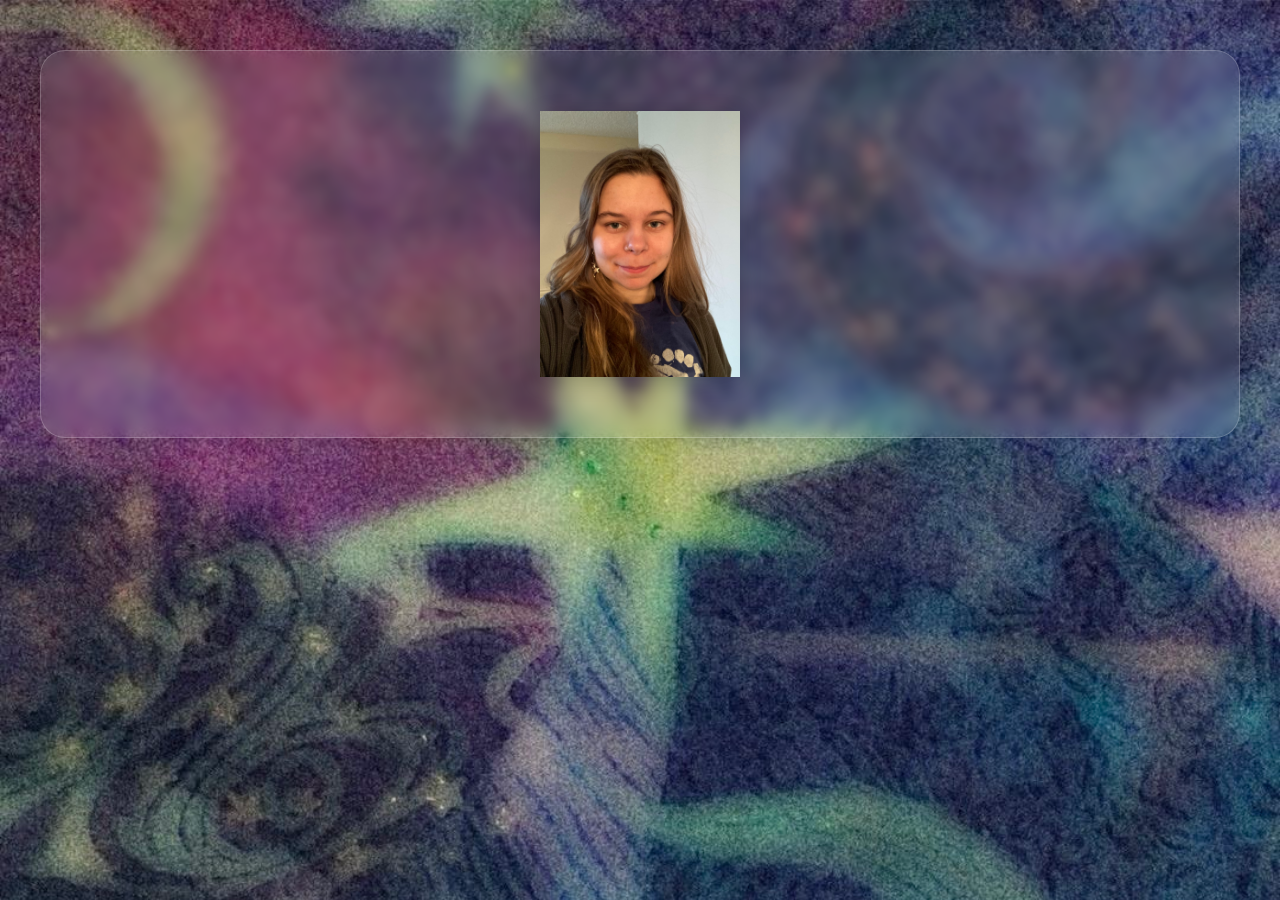
==== pits.html @ 7cd65be5 "Create pits.html" ====
<!DOCTYPE html>
<html lang="en">
<head>
    <meta charset="UTF-8">
    <meta name="viewport" content="width=device-width, initial-scale=1.0">
    <link rel="stylesheet" href="style.css">
    <title>Miriam</title>
</head>
<body>
    <div class="parent">
        <div class="navbar">
            <ul>
            </ul>
        </div>
        <div class="intro-parent">
            <div class="image-and-icon-wrapper">
                <img src="ta-photo.jpg" alt="photo of me" style="width: 200px;">
            </div>
        </div>
    </div>
</body>
</html>
---- style.css ----
* {
    font-family: Georgia, 'Times New Roman', Times, serif;
    margin: 0;
    padding: 0;
    box-sizing: border-box;
}

body {
    background-image: url('background4.jpg');
    background-repeat: no-repeat;
    background-attachment: fixed;  
    background-size: cover;
    background-blend-mode: lighten;
    min-height: 100vh;
    display: flex;
    flex-direction: column;
    align-items: center;
    padding: 20px;
}

.parent {
    display: flex;
    flex-direction: column;
    justify-content: center;
    align-items: center;
    gap: 30px;
    max-width: 1200px;
    width: 100%;
    margin: 0 auto;
}

.intro-parent {
    display: flex;
    gap: 40px;
    justify-content: center;
    align-items: center;
    padding: 60px 40px;
    background: rgba(255, 255, 255, 0.1);
    backdrop-filter: blur(6px);
    border-radius: 25px;
    box-shadow: 0 8px 32px rgba(0, 0, 0, 0.1);
    border: 1px solid rgba(255, 255, 255, 0.2);
    transition: transform 0.3s ease, box-shadow 0.3s ease;
    width: 100%;
}

.intro-parent:hover {
    transform: translateY(-5px);
    box-shadow: 0 12px 40px rgba(0, 0, 0, 0.2);
}

.image-and-icon-wrapper {
    display: flex;
    flex-direction: column;
    align-items: center;
    gap: 20px;
}

.image-and-icon-wrapper > ul {
    list-style-type: none;
    margin: 0;
    padding: 0;
    display: flex;
    gap: 15px;
}

.image-and-icon-wrapper > ul > li {
    display: inline-flex;
    transition: transform 0.2s ease;
}

.image-and-icon-wrapper > ul > li:hover {
    transform: scale(0.7) rotate(5deg);
}

.intro-parent > .image-and-icon-wrapper > img {
    box-shadow: 0 4px 20px rgba(0, 0, 0, 0.2);
}

.intro-parent > .image-and-icon-wrapper > img:hover {
    transform: scale(1.1);
}


.description {
    font-size: 20px;
    line-height: 1.6;
    text-align: center;
    color: #333;
}

.description > a {
    text-decoration: none;
    color: #8B4513;
    font-weight: bold;
    transition: all 0.3s ease;
    position: relative;
}

.description > a::after {
    content: '';
    position: absolute;
    width: 0;
    height: 2px;
    bottom: -2px;
    left: 0;
    background: linear-gradient(90deg, #FFBF00, #FDDC5C);
    transition: width 0.3s ease;
}

.description > a:hover::after {
    width: 100%;
}

.description > a:hover {
    color: #D4AF37;
    transform: translateY(-2px);
}

.description-parent {
    display: flex;
    flex-direction: column;
    align-items: center;
    background: rgba(255, 255, 255, 0.15);
    backdrop-filter: blur(15px);
    border-radius: 25px;
    padding: 40px;
    box-shadow: 0 8px 32px rgba(0, 0, 0, 0.1);
    border: 1px solid rgba(255, 255, 255, 0.2);
    width: 100%;
    transition: transform 0.3s ease;
}

.description-parent:hover {
    transform: translateY(-3px);
}


@media (max-width: 768px) {
    .intro-parent {
        flex-direction: column;
        padding: 40px 20px;
        gap: 30px;
    }
    
    
    .description {
        font-size: 18px;
    }
    
    .description-parent {
        padding: 30px 20px;
    }
}
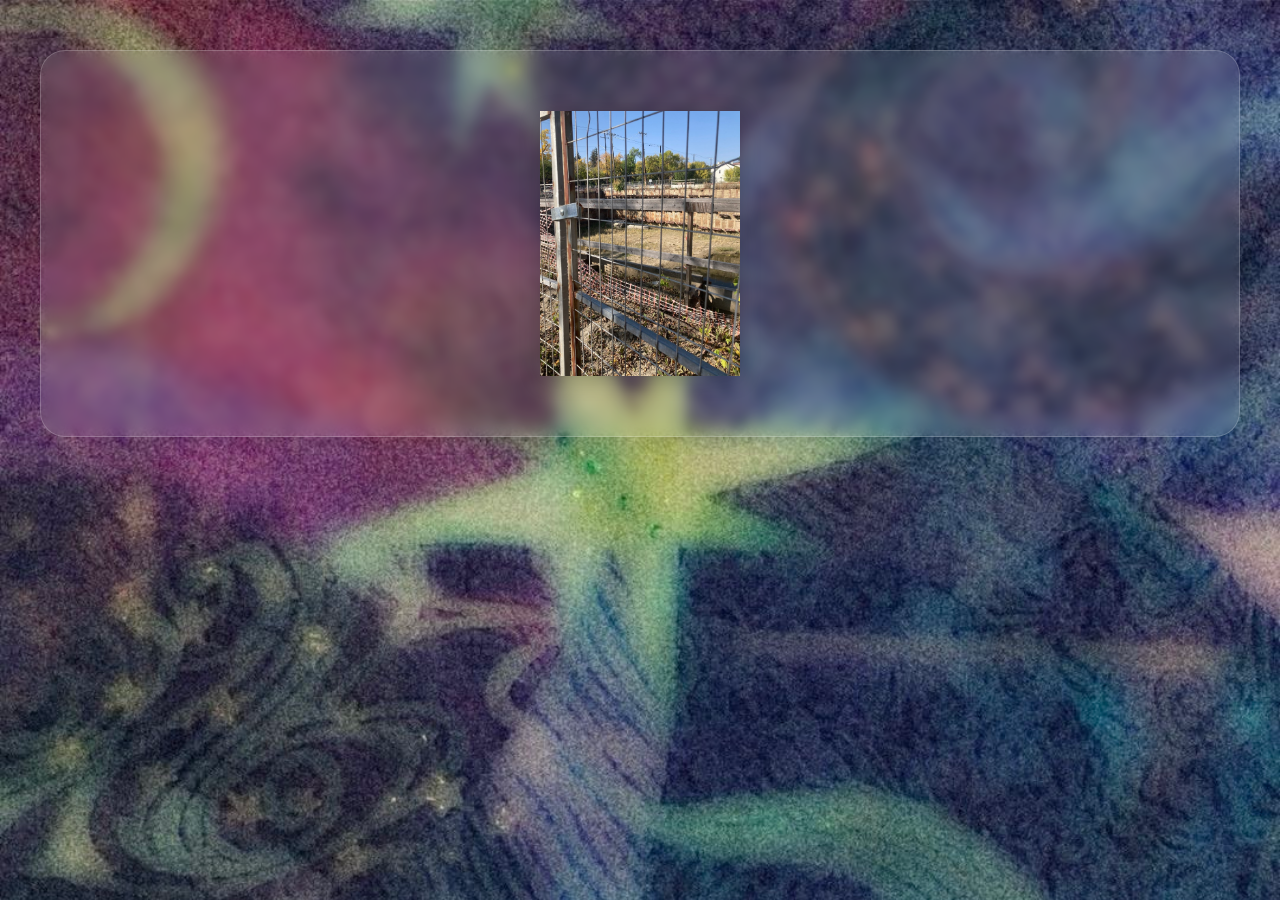
==== commit 6f20efb7: "Update pits.html" ====
--- a/pits.html
+++ b/pits.html
@@ -14,7 +14,7 @@
         </div>
         <div class="intro-parent">
             <div class="image-and-icon-wrapper">
-                <img src="ta-photo.jpg" alt="photo of me" style="width: 200px;">
+                <img src="edmonton.jpg" alt="photo of me" style="width: 200px;">
             </div>
         </div>
     </div>
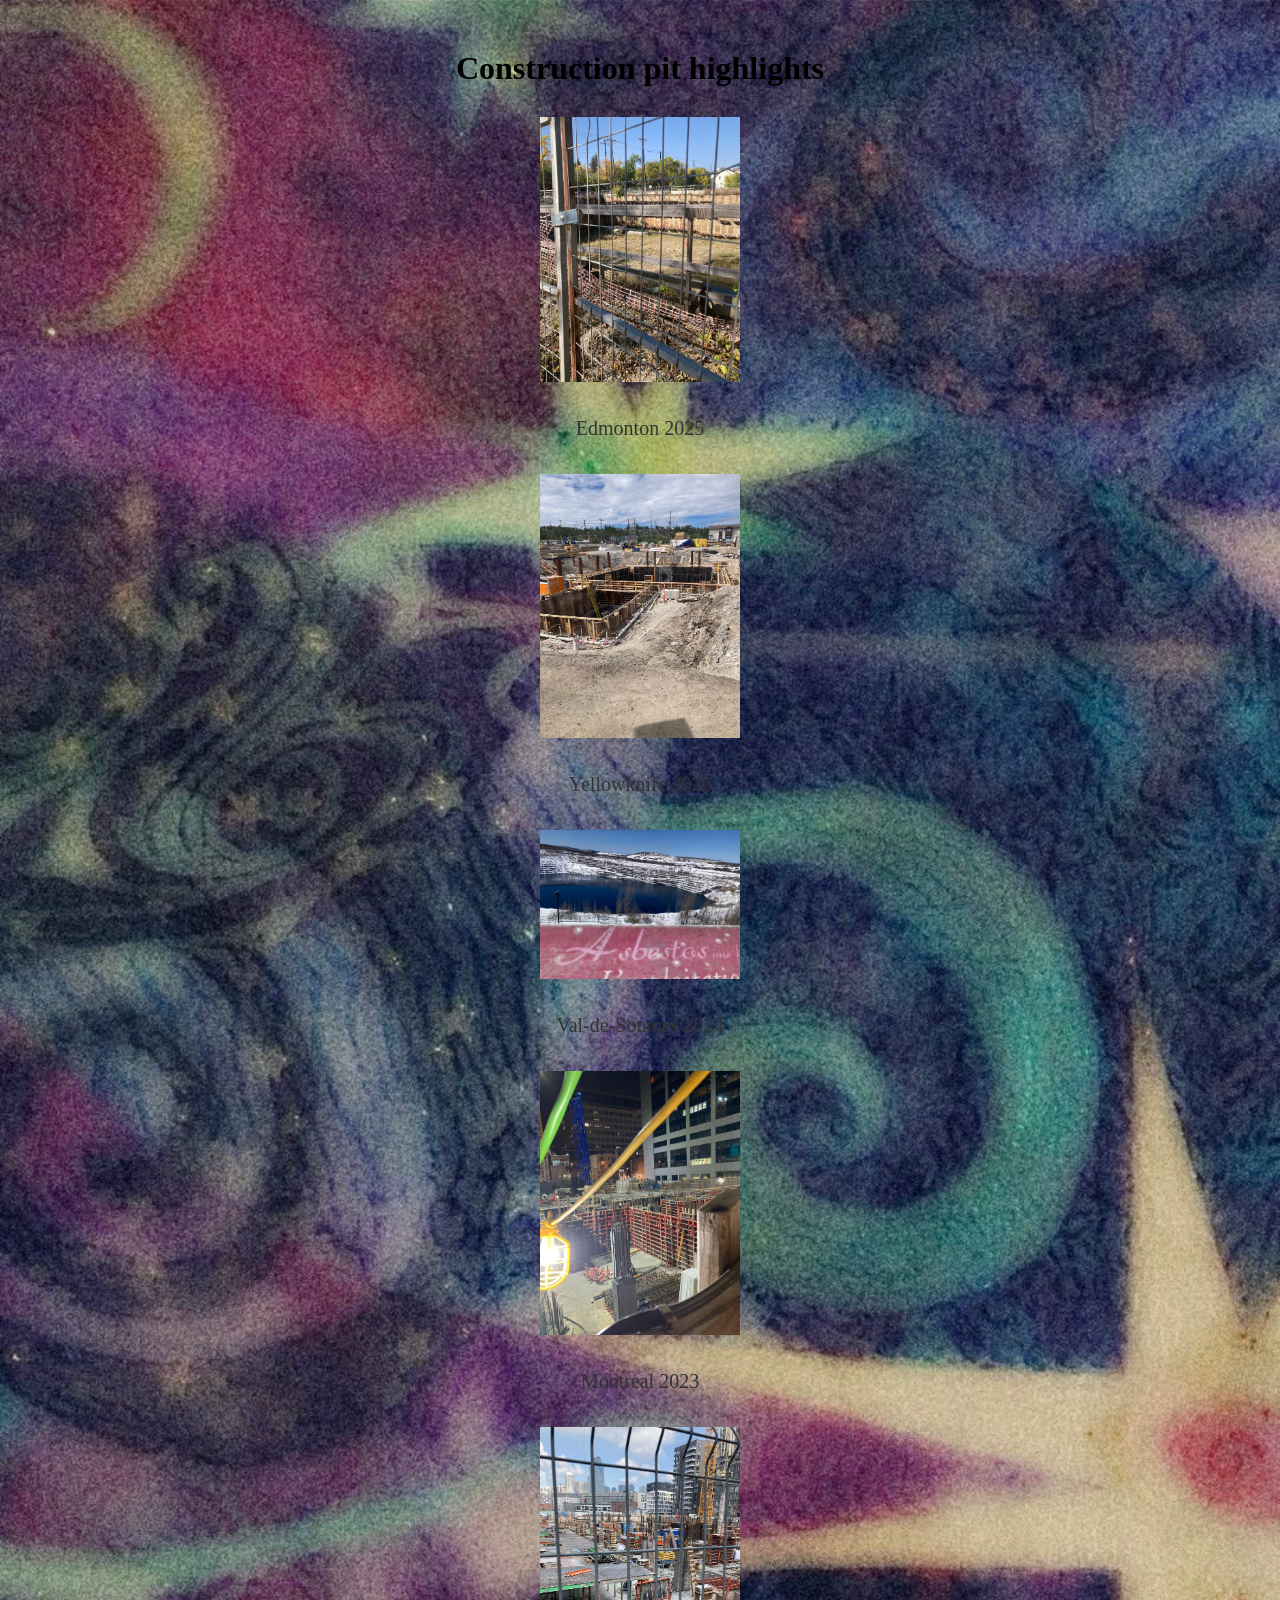
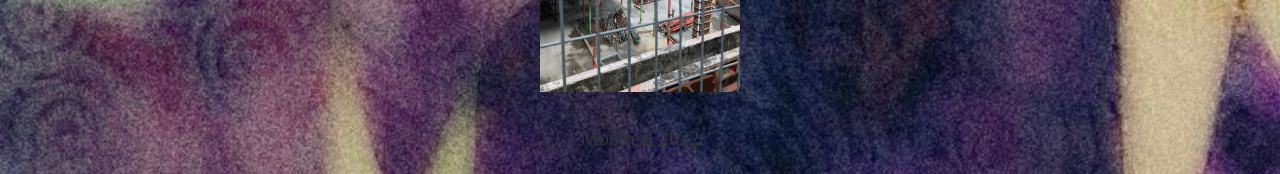
==== commit bfd59f9f: "Update pits.html" ====
--- a/pits.html
+++ b/pits.html
@@ -12,11 +12,54 @@
             <ul>
             </ul>
         </div>
-        <div class="intro-parent">
+        <div class="heading">
+            <h1>Construction pit highlights</h1>
+        </div>
+        <div class="intro-edmonton">
             <div class="image-and-icon-wrapper">
-                <img src="edmonton.jpg" alt="photo of me" style="width: 200px;">
+                <img src="edmonton.jpg" alt="edmonton pit" style="width: 200px;">
             </div>
         </div>
+        <div class="description-edmonton">
+            <p class="description"> Edmonton 2025</p>
+        </div>
+
+        <div class="intro-yellowknife">
+            <div class="image-and-icon-wrapper">
+                <img src="yellowknife.jpg" alt="yellowknife pit" style="width: 200px;">
+            </div>
+        </div>
+        <div class="description-yellowknife">
+            <p class="description"> Yellowknife 2026 </p>
+        </div>
+
+        <div class="intro-asbestos">
+            <div class="image-and-icon-wrapper">
+                <img src="asbestos.jpg" alt="asbestos pit" style="width: 200px;">
+            </div>
+        </div>
+        <div class="description-asbestos">
+            <p class="description"> Val-de-Sources 2024 </p>
+        </div>
+
+        <div class="intro-montrealdowntown">
+            <div class="image-and-icon-wrapper">
+                <img src="montrealdowntown.jpg" alt="montrealdowntown pit" style="width: 200px;">
+            </div>
+        </div>
+        <div class="description-montrealdowntown">
+            <p class="description"> Montreal 2023 </p>
+        </div>
+
+         <div class="intro-montrealgriffintown">
+            <div class="image-and-icon-wrapper">
+                <img src="montrealgriffintown.jpg" alt="montrealgriffintown pit" style="width: 200px;">
+            </div>
+        </div>
+        <div class="description-montrealgriffintown">
+            <p class="description"> Montreal 2022 </p>
+        </div>
+        
     </div>
 </body>
 </html>
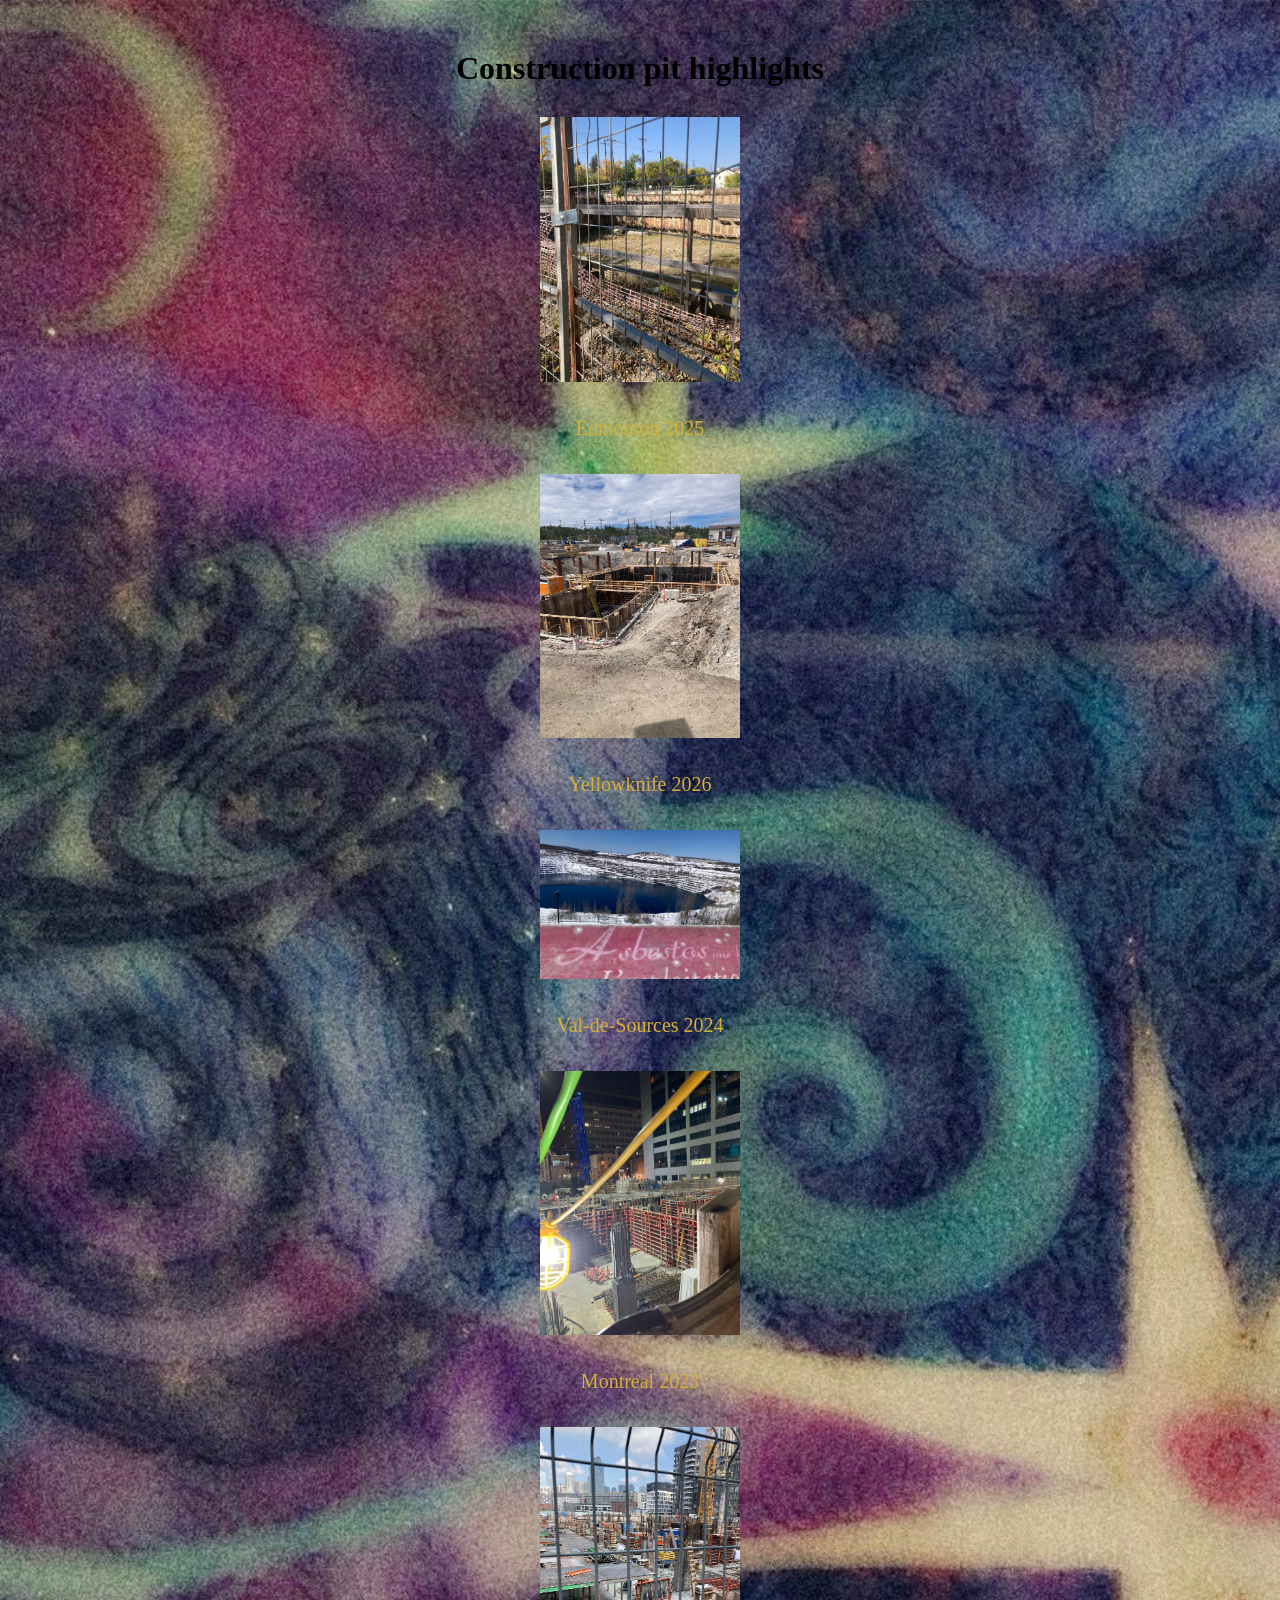
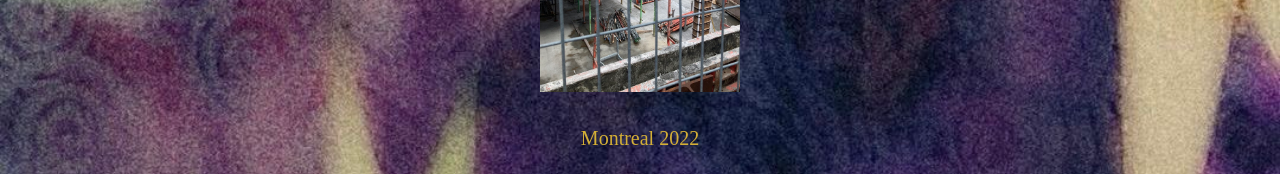
==== commit c4b689e4: "Update pits.html" ====
--- a/pits.html
+++ b/pits.html
@@ -3,7 +3,7 @@
 <head>
     <meta charset="UTF-8">
     <meta name="viewport" content="width=device-width, initial-scale=1.0">
-    <link rel="stylesheet" href="style.css">
+    <link rel="stylesheet" href="style2.css">
     <title>Miriam</title>
 </head>
 <body>
--- a/style2.css
+++ b/style2.css
@@ -0,0 +1,154 @@
+* {
+    font-family: Georgia, 'Times New Roman', Times, serif;
+    margin: 0;
+    padding: 0;
+    box-sizing: border-box;
+}
+
+body {
+    background-image: url('background4.jpg');
+    background-repeat: no-repeat;
+    background-attachment: fixed;  
+    background-size: cover;
+    background-blend-mode: lighten;
+    min-height: 100vh;
+    display: flex;
+    flex-direction: column;
+    align-items: center;
+    padding: 20px;
+}
+
+.parent {
+    display: flex;
+    flex-direction: column;
+    justify-content: center;
+    align-items: center;
+    gap: 30px;
+    max-width: 1200px;
+    width: 100%;
+    margin: 0 auto;
+}
+
+.intro-parent {
+    display: flex;
+    gap: 40px;
+    justify-content: center;
+    align-items: center;
+    padding: 60px 40px;
+    background: rgba(255, 255, 255, 0.1);
+    backdrop-filter: blur(6px);
+    border-radius: 25px;
+    box-shadow: 0 8px 32px rgba(0, 0, 0, 0.1);
+    border: 1px solid rgba(255, 255, 255, 0.2);
+    transition: transform 0.3s ease, box-shadow 0.3s ease;
+    width: 100%;
+}
+
+.intro-parent:hover {
+    transform: translateY(-5px);
+    box-shadow: 0 12px 40px rgba(0, 0, 0, 0.2);
+}
+
+.image-and-icon-wrapper {
+    display: flex;
+    flex-direction: column;
+    align-items: center;
+    gap: 20px;
+}
+
+.image-and-icon-wrapper > ul {
+    list-style-type: none;
+    margin: 0;
+    padding: 0;
+    display: flex;
+    gap: 15px;
+}
+
+.image-and-icon-wrapper > ul > li {
+    display: inline-flex;
+    transition: transform 0.2s ease;
+}
+
+.image-and-icon-wrapper > ul > li:hover {
+    transform: scale(0.7) rotate(5deg);
+}
+
+.intro-parent > .image-and-icon-wrapper > img {
+    box-shadow: 0 4px 20px rgba(0, 0, 0, 0.2);
+}
+
+.intro-parent > .image-and-icon-wrapper > img:hover {
+    transform: scale(1.1);
+}
+
+
+.description {
+    font-size: 20px;
+    line-height: 1.6;
+    text-align: center;
+    color: #D4AF37;
+}
+
+.description > a {
+    text-decoration: none;
+    color: #D4AF37;
+    font-weight: bold;
+    transition: all 0.3s ease;
+    position: relative;
+}
+
+.description > a::after {
+    content: '';
+    position: absolute;
+    width: 0;
+    height: 2px;
+    bottom: -2px;
+    left: 0;
+    background: linear-gradient(90deg, #FFBF00, #FDDC5C);
+    transition: width 0.3s ease;
+}
+
+.description > a:hover::after {
+    width: 100%;
+}
+
+.description > a:hover {
+    color: #D4AF37;
+    transform: translateY(-2px);
+}
+
+.description-parent {
+    display: flex;
+    flex-direction: column;
+    align-items: center;
+    background: rgba(255, 255, 255, 0.15);
+    backdrop-filter: blur(15px);
+    border-radius: 25px;
+    padding: 40px;
+    box-shadow: 0 8px 32px rgba(0, 0, 0, 0.1);
+    border: 1px solid rgba(255, 255, 255, 0.2);
+    width: 100%;
+    transition: transform 0.3s ease;
+}
+
+.description-parent:hover {
+    transform: translateY(-3px);
+}
+
+
+@media (max-width: 768px) {
+    .intro-parent {
+        flex-direction: column;
+        padding: 40px 20px;
+        gap: 30px;
+    }
+    
+    
+    .description {
+        font-size: 18px;
+    }
+    
+    .description-parent {
+        padding: 30px 20px;
+    }
+}
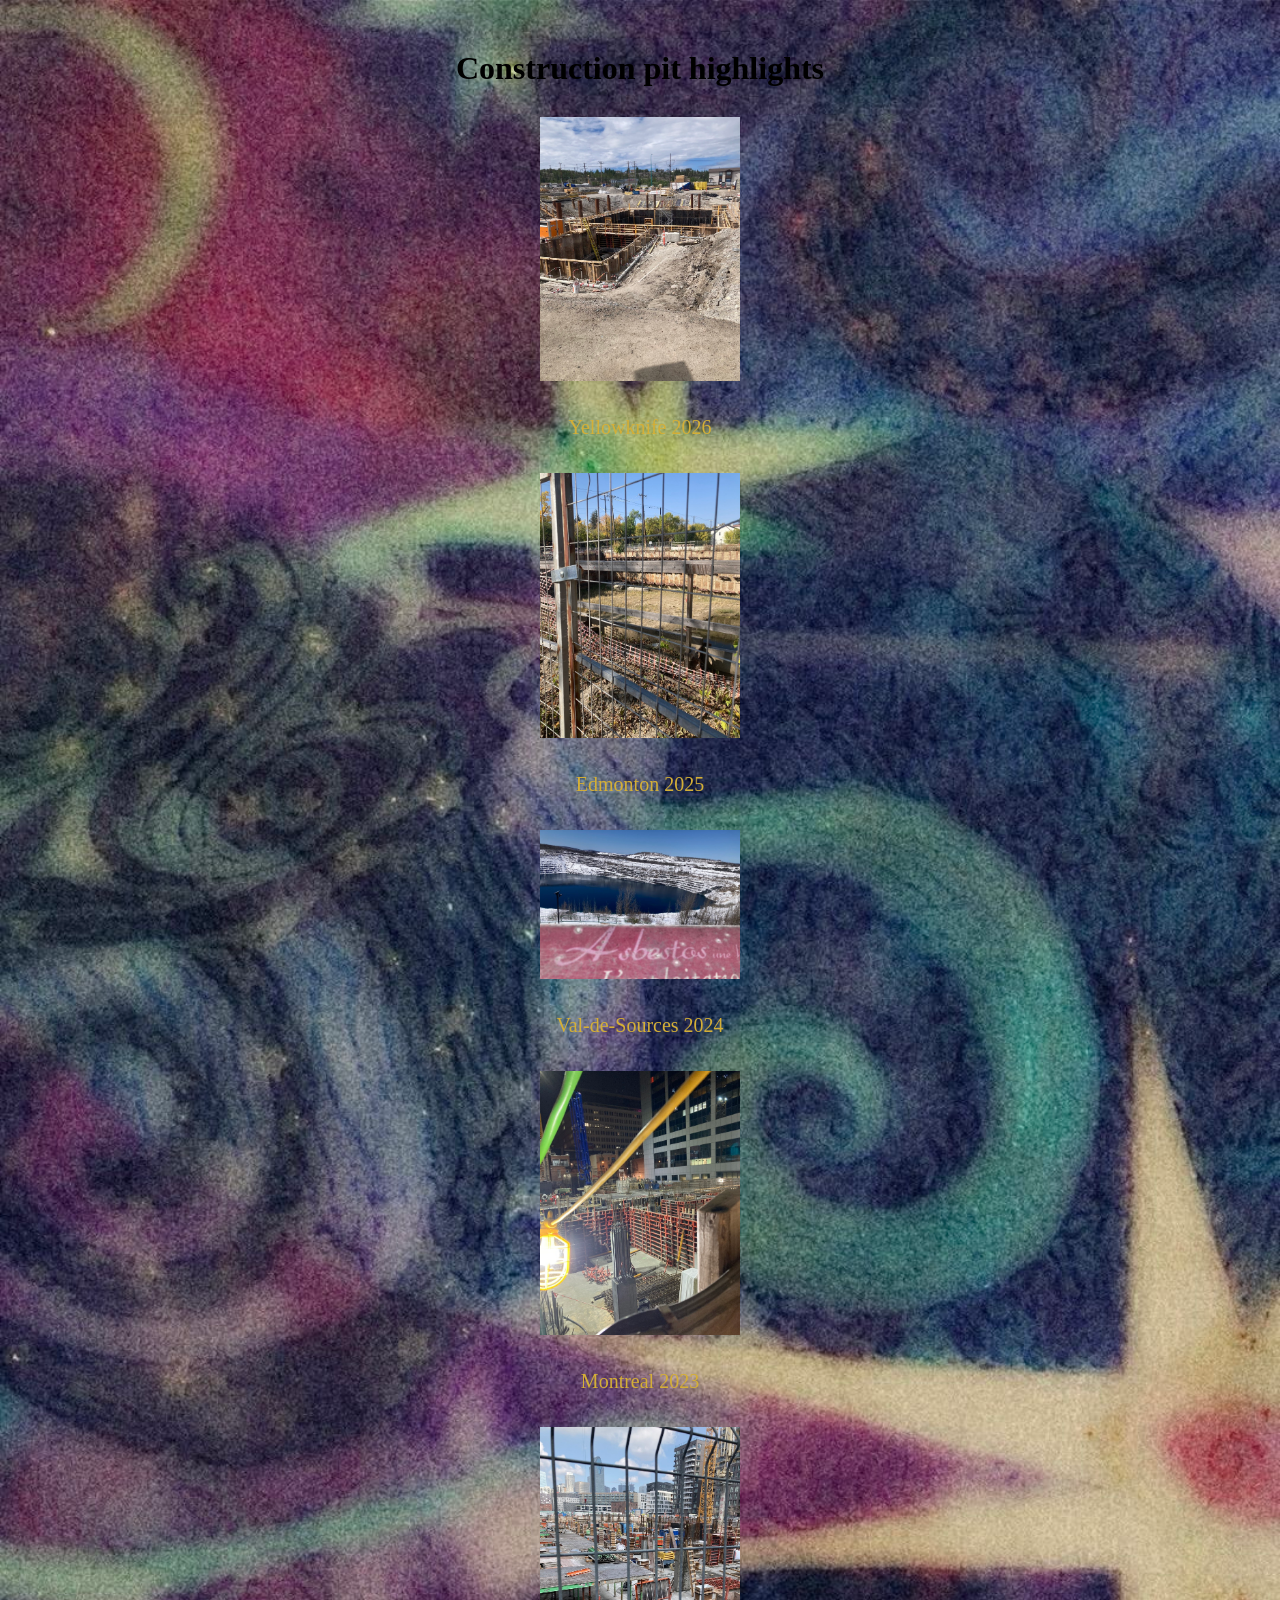
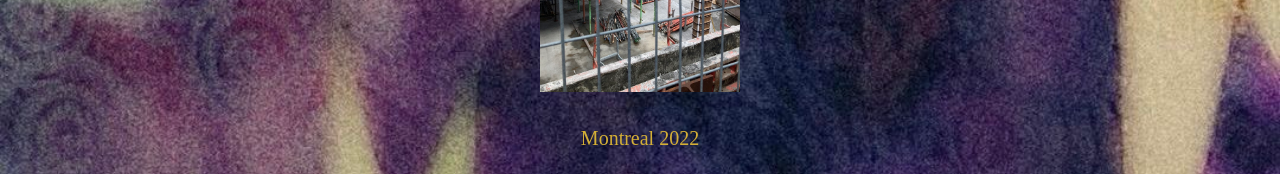
==== commit 002bd3a7: "Update pits.html" ====
--- a/pits.html
+++ b/pits.html
@@ -15,14 +15,6 @@
         <div class="heading">
             <h1>Construction pit highlights</h1>
         </div>
-        <div class="intro-edmonton">
-            <div class="image-and-icon-wrapper">
-                <img src="edmonton.jpg" alt="edmonton pit" style="width: 200px;">
-            </div>
-        </div>
-        <div class="description-edmonton">
-            <p class="description"> Edmonton 2025</p>
-        </div>
 
         <div class="intro-yellowknife">
             <div class="image-and-icon-wrapper">
@@ -31,6 +23,15 @@
         </div>
         <div class="description-yellowknife">
             <p class="description"> Yellowknife 2026 </p>
+        </div>
+        
+        <div class="intro-edmonton">
+            <div class="image-and-icon-wrapper">
+                <img src="edmonton.jpg" alt="edmonton pit" style="width: 200px;">
+            </div>
+        </div>
+        <div class="description-edmonton">
+            <p class="description"> Edmonton 2025</p>
         </div>
 
         <div class="intro-asbestos">
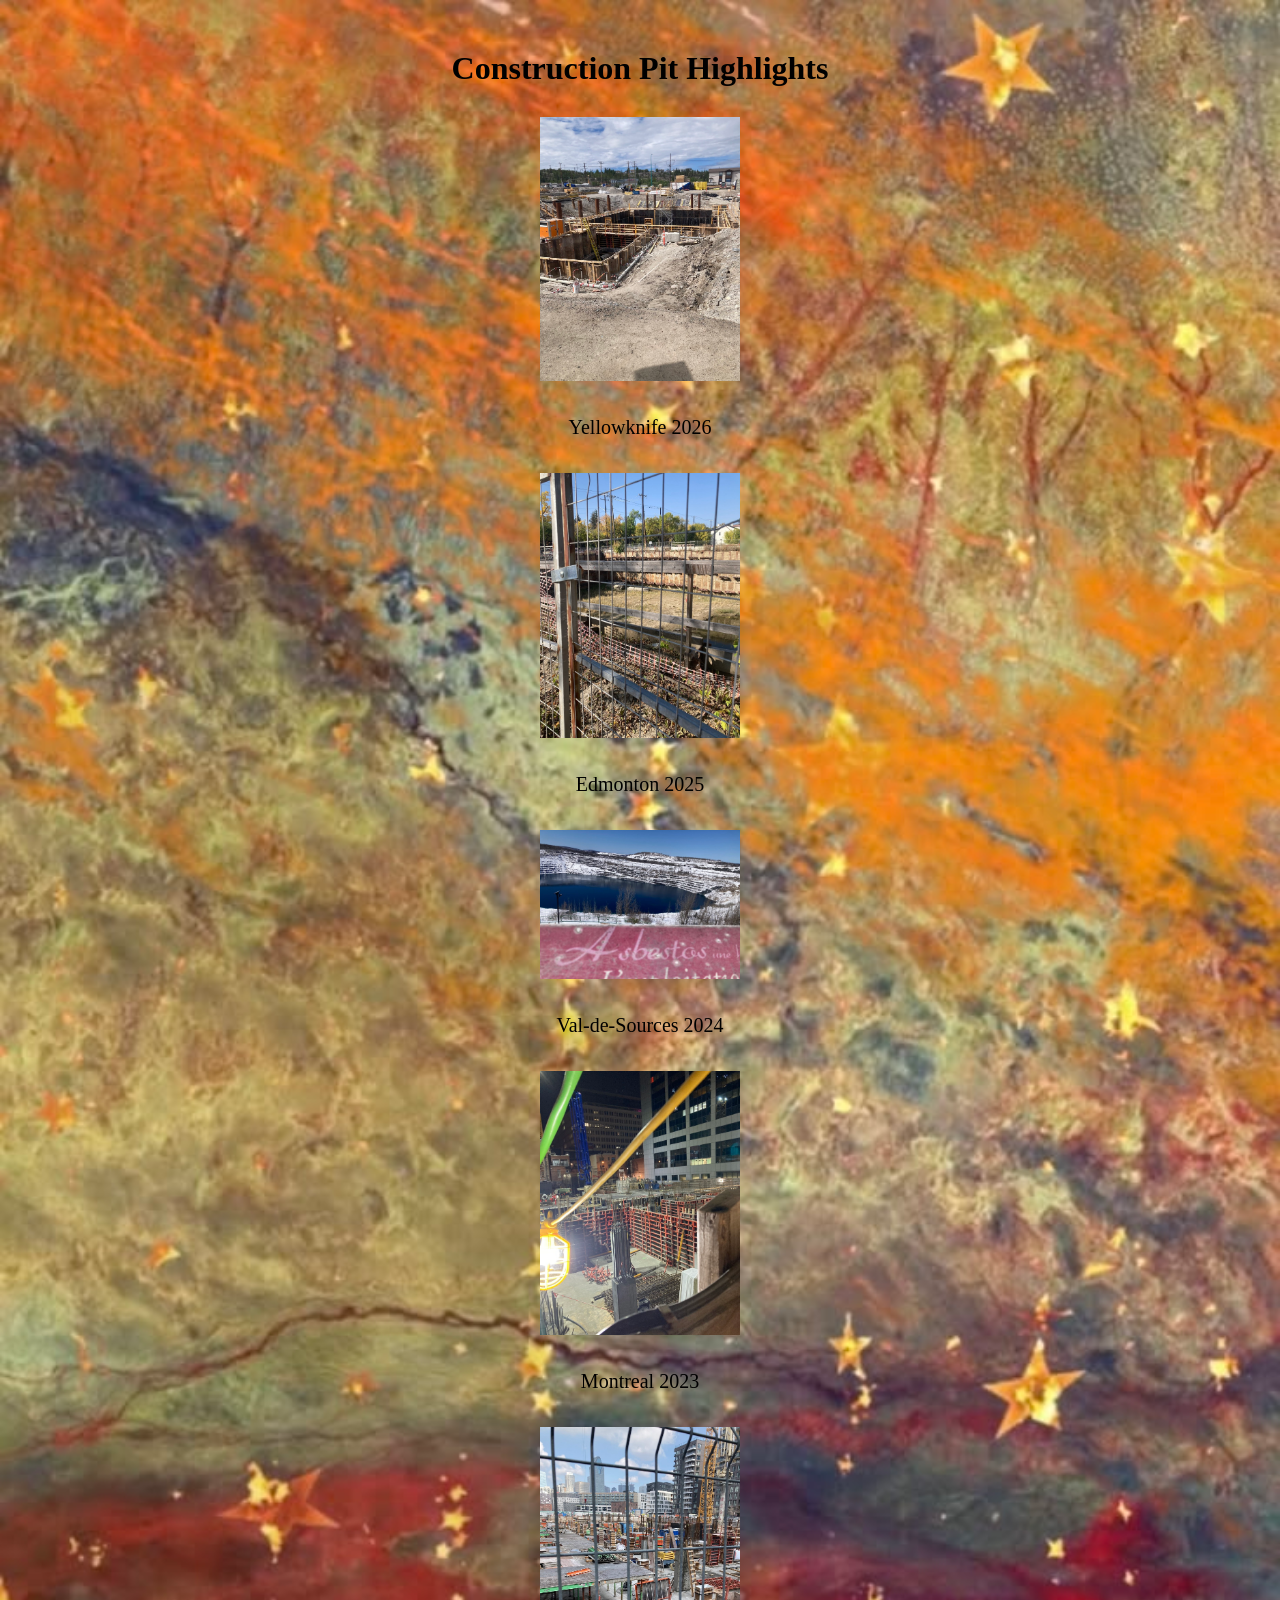
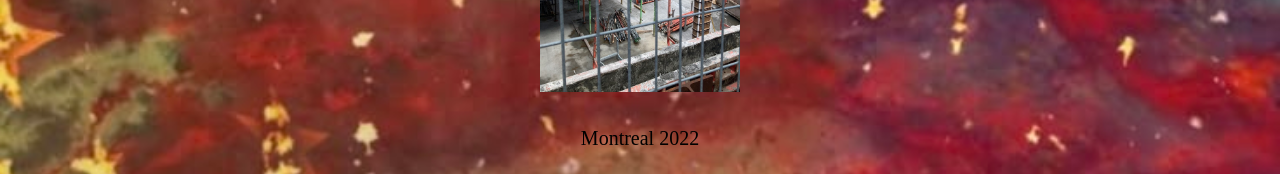
==== commit c7056d4c: "Update pits.html" ====
--- a/pits.html
+++ b/pits.html
@@ -13,7 +13,7 @@
             </ul>
         </div>
         <div class="heading">
-            <h1>Construction pit highlights</h1>
+            <h1>Construction Pit Highlights</h1>
         </div>
 
         <div class="intro-yellowknife">
--- a/style2.css
+++ b/style2.css
@@ -6,9 +6,9 @@
 }
 
 body {
-    background-image: url('background4.jpg');
+    background-image: url('pic2.jpg');
     background-repeat: no-repeat;
-    background-attachment: fixed;  
+    background-attachment: scroll;  
     background-size: cover;
     background-blend-mode: lighten;
     min-height: 100vh;
@@ -86,12 +86,12 @@
     font-size: 20px;
     line-height: 1.6;
     text-align: center;
-    color: #D4AF37;
+    color: #000000;
 }
 
 .description > a {
     text-decoration: none;
-    color: #D4AF37;
+    color: #000000;
     font-weight: bold;
     transition: all 0.3s ease;
     position: relative;
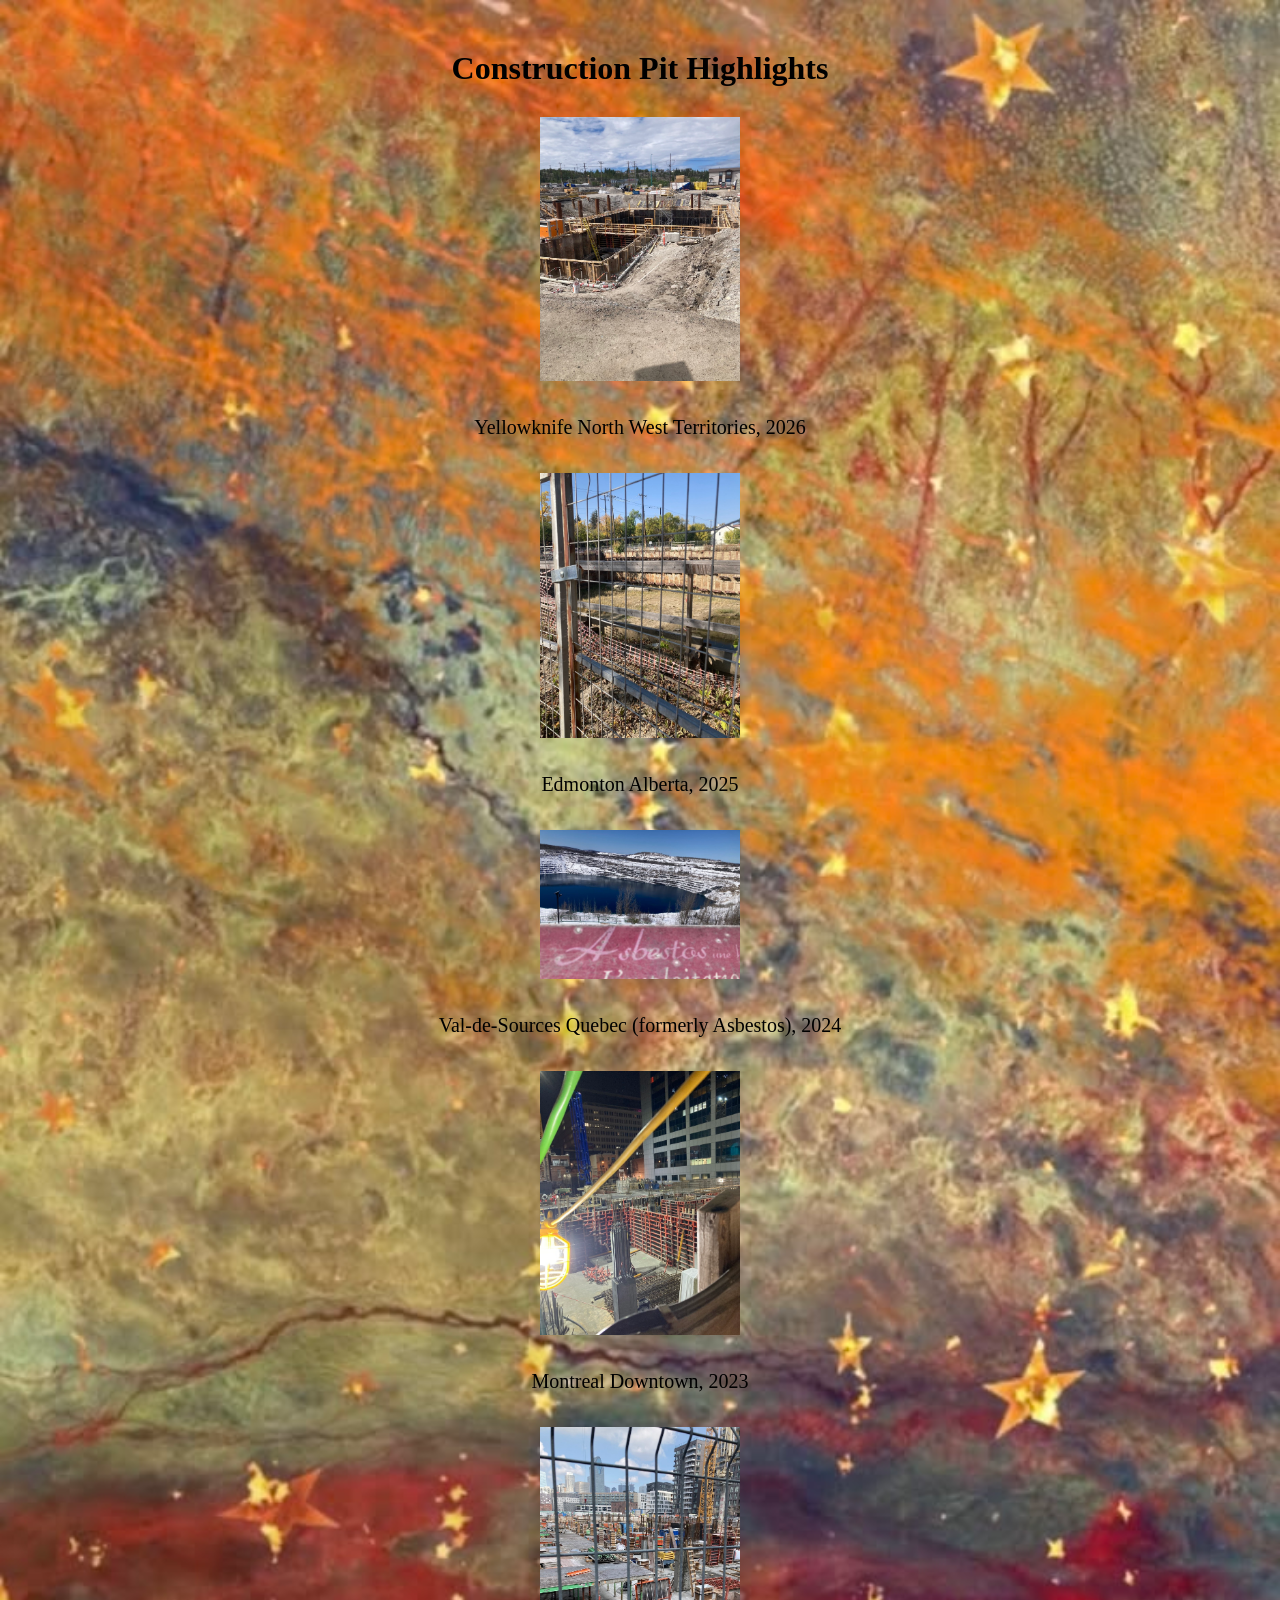
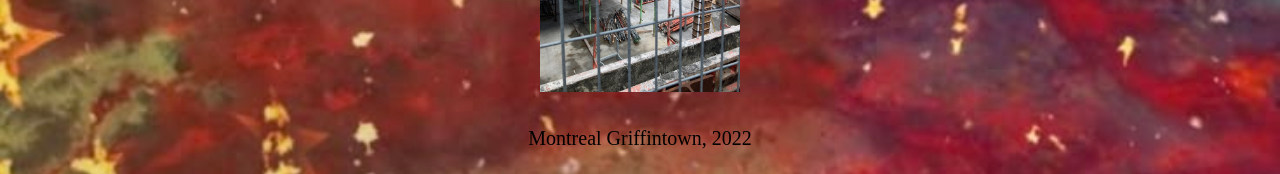
==== commit c193c291: "Update pits.html" ====
--- a/pits.html
+++ b/pits.html
@@ -22,7 +22,7 @@
             </div>
         </div>
         <div class="description-yellowknife">
-            <p class="description"> Yellowknife 2026 </p>
+            <p class="description"> Yellowknife North West Territories, 2026 </p>
         </div>
         
         <div class="intro-edmonton">
@@ -31,7 +31,7 @@
             </div>
         </div>
         <div class="description-edmonton">
-            <p class="description"> Edmonton 2025</p>
+            <p class="description"> Edmonton Alberta, 2025</p>
         </div>
 
         <div class="intro-asbestos">
@@ -40,7 +40,7 @@
             </div>
         </div>
         <div class="description-asbestos">
-            <p class="description"> Val-de-Sources 2024 </p>
+            <p class="description"> Val-de-Sources Quebec (formerly Asbestos), 2024 </p>
         </div>
 
         <div class="intro-montrealdowntown">
@@ -49,7 +49,7 @@
             </div>
         </div>
         <div class="description-montrealdowntown">
-            <p class="description"> Montreal 2023 </p>
+            <p class="description"> Montreal Downtown, 2023 </p>
         </div>
 
          <div class="intro-montrealgriffintown">
@@ -58,7 +58,7 @@
             </div>
         </div>
         <div class="description-montrealgriffintown">
-            <p class="description"> Montreal 2022 </p>
+            <p class="description"> Montreal Griffintown, 2022 </p>
         </div>
         
     </div>
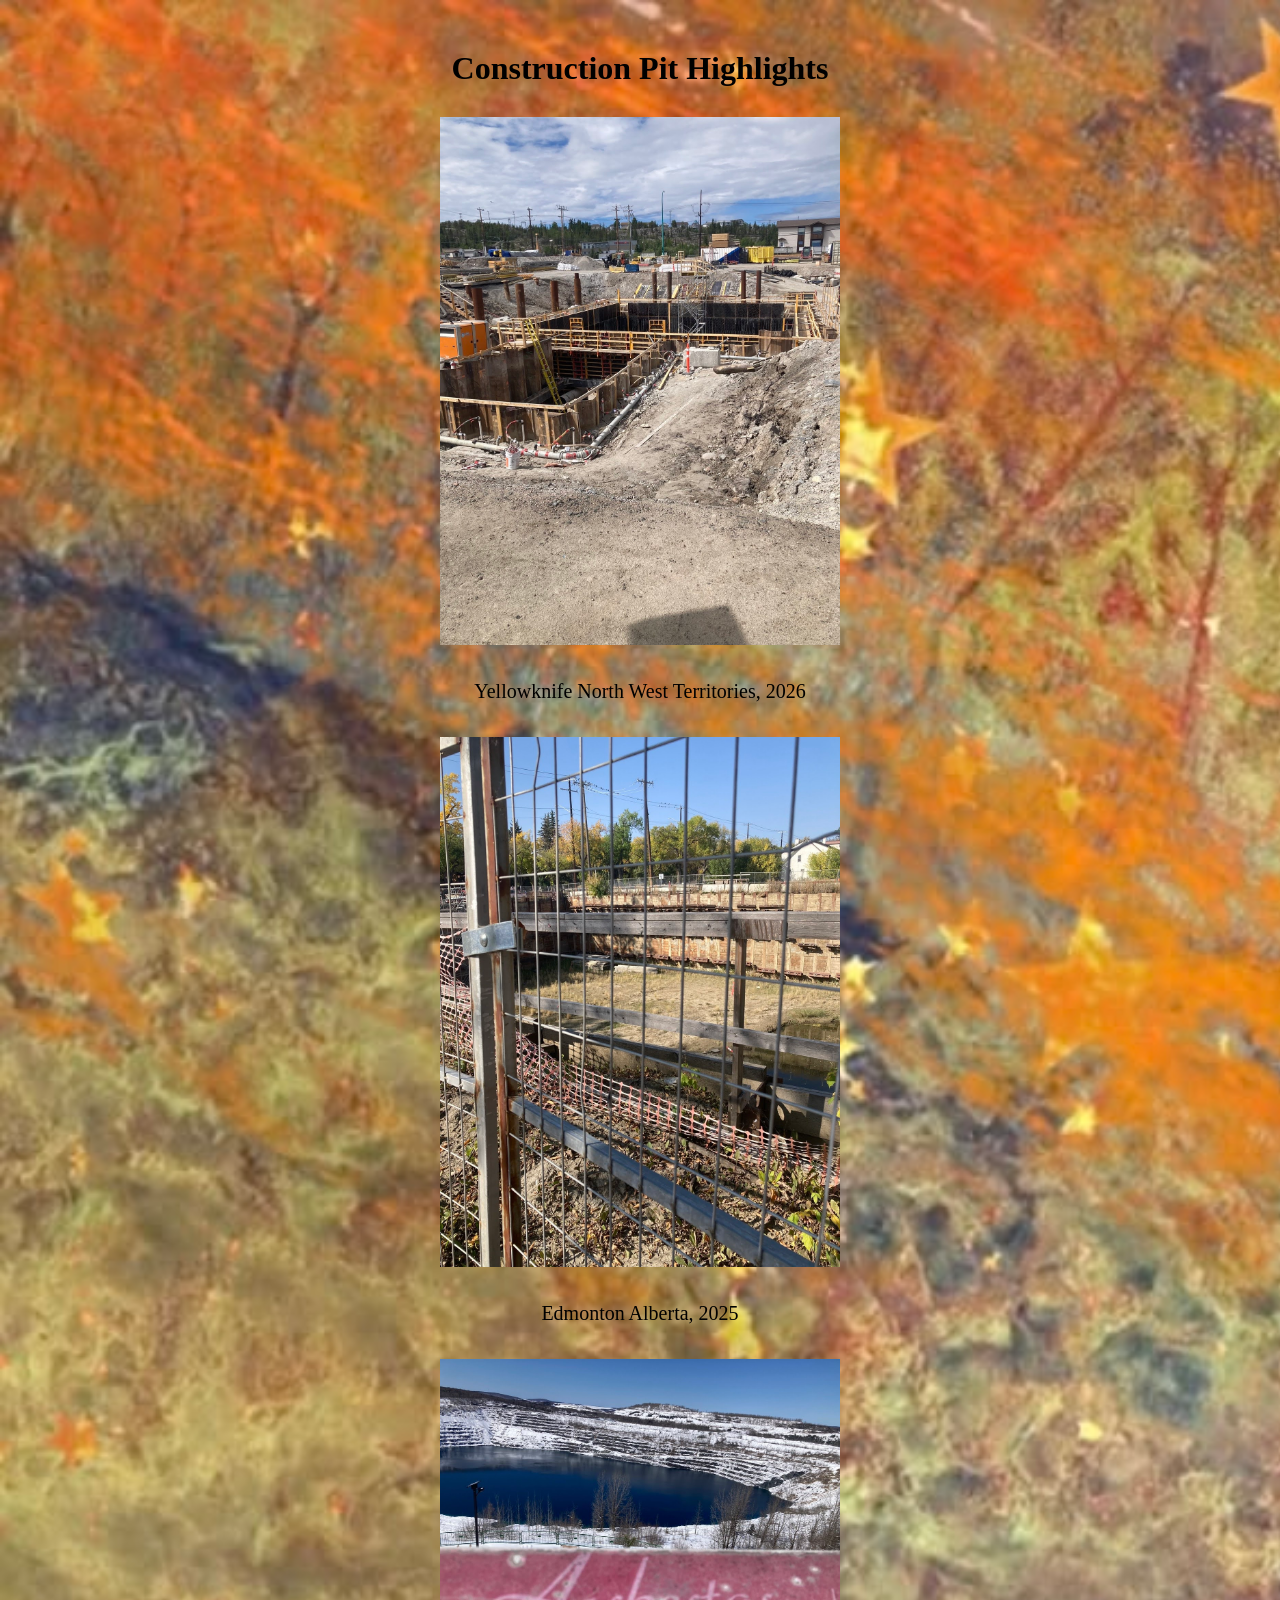
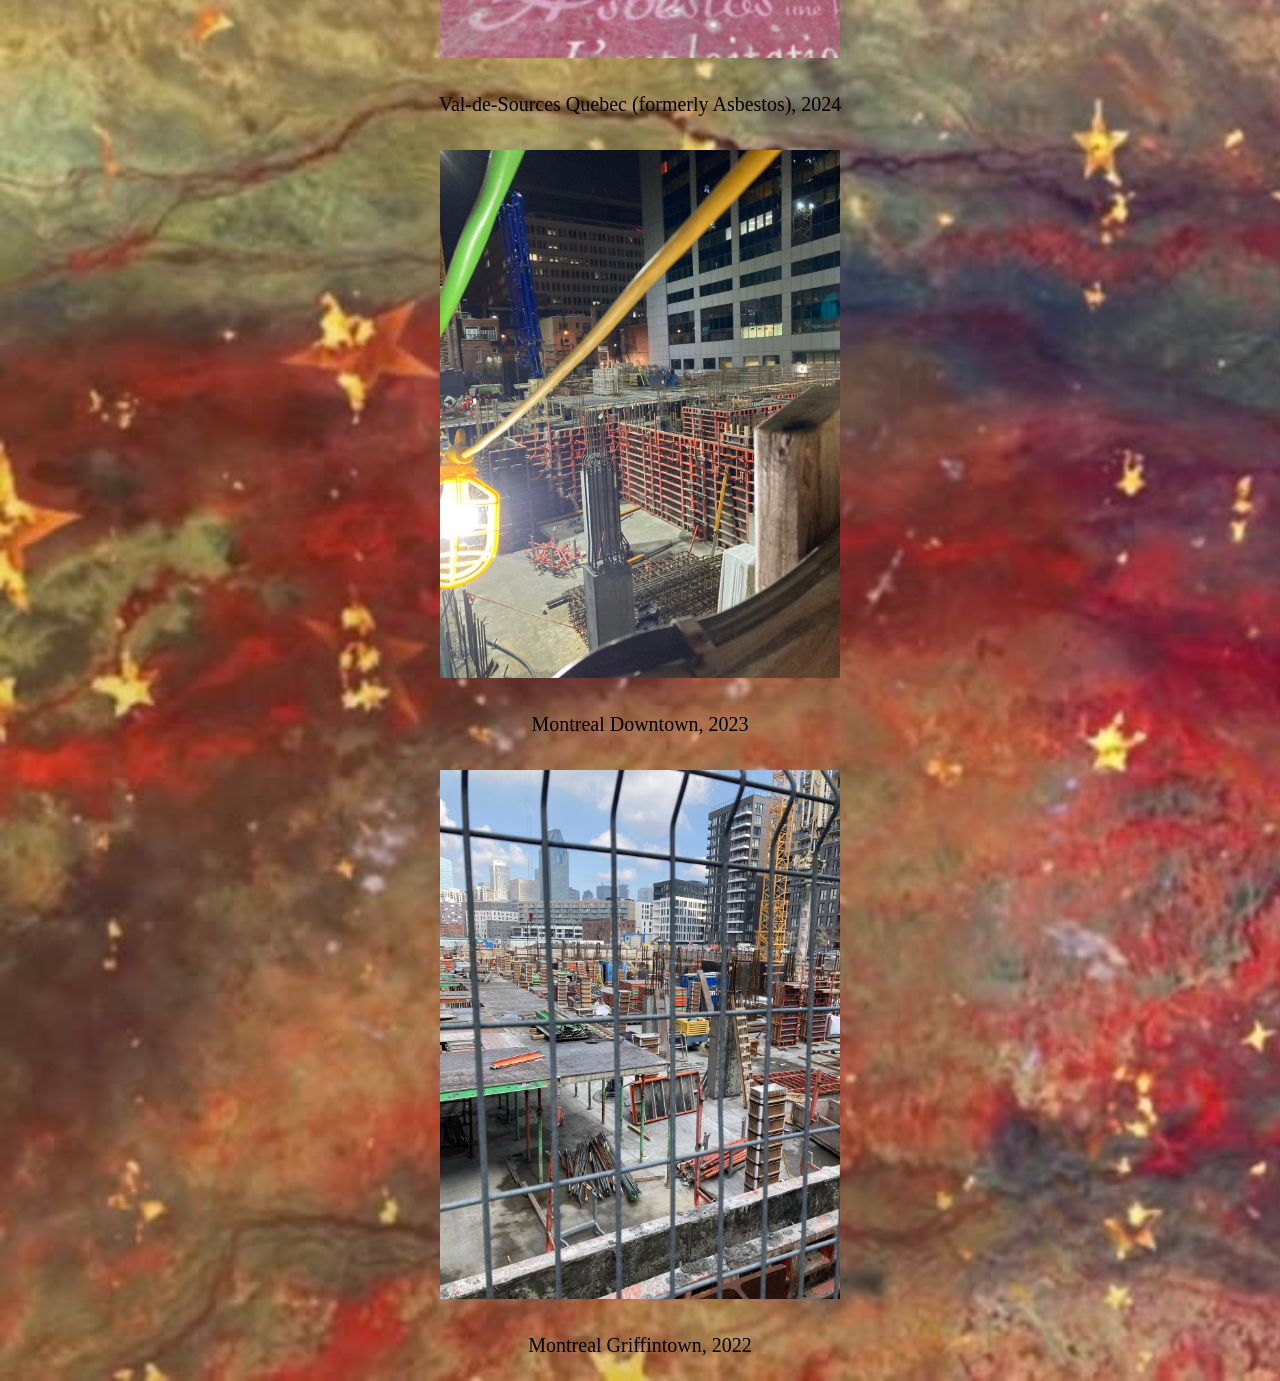
==== commit 46fe645b: "Update pits.html" ====
--- a/pits.html
+++ b/pits.html
@@ -18,7 +18,7 @@
 
         <div class="intro-yellowknife">
             <div class="image-and-icon-wrapper">
-                <img src="yellowknife.jpg" alt="yellowknife pit" style="width: 200px;">
+                <img src="yellowknife.jpg" alt="yellowknife pit" style="width: 400px;">
             </div>
         </div>
         <div class="description-yellowknife">
@@ -27,7 +27,7 @@
         
         <div class="intro-edmonton">
             <div class="image-and-icon-wrapper">
-                <img src="edmonton.jpg" alt="edmonton pit" style="width: 200px;">
+                <img src="edmonton.jpg" alt="edmonton pit" style="width: 400px;">
             </div>
         </div>
         <div class="description-edmonton">
@@ -36,7 +36,7 @@
 
         <div class="intro-asbestos">
             <div class="image-and-icon-wrapper">
-                <img src="asbestos.jpg" alt="asbestos pit" style="width: 200px;">
+                <img src="asbestos.jpg" alt="asbestos pit" style="width: 400px;">
             </div>
         </div>
         <div class="description-asbestos">
@@ -45,7 +45,7 @@
 
         <div class="intro-montrealdowntown">
             <div class="image-and-icon-wrapper">
-                <img src="montrealdowntown.jpg" alt="montrealdowntown pit" style="width: 200px;">
+                <img src="montrealdowntown.jpg" alt="montrealdowntown pit" style="width: 400px;">
             </div>
         </div>
         <div class="description-montrealdowntown">
@@ -54,7 +54,7 @@
 
          <div class="intro-montrealgriffintown">
             <div class="image-and-icon-wrapper">
-                <img src="montrealgriffintown.jpg" alt="montrealgriffintown pit" style="width: 200px;">
+                <img src="montrealgriffintown.jpg" alt="montrealgriffintown pit" style="width: 400px;">
             </div>
         </div>
         <div class="description-montrealgriffintown">
--- a/style2.css
+++ b/style2.css
@@ -36,7 +36,7 @@
     align-items: center;
     padding: 60px 40px;
     background: rgba(255, 255, 255, 0.1);
-    backdrop-filter: blur(6px);
+    backdrop-filter: blur(10px);
     border-radius: 25px;
     box-shadow: 0 8px 32px rgba(0, 0, 0, 0.1);
     border: 1px solid rgba(255, 255, 255, 0.2);
